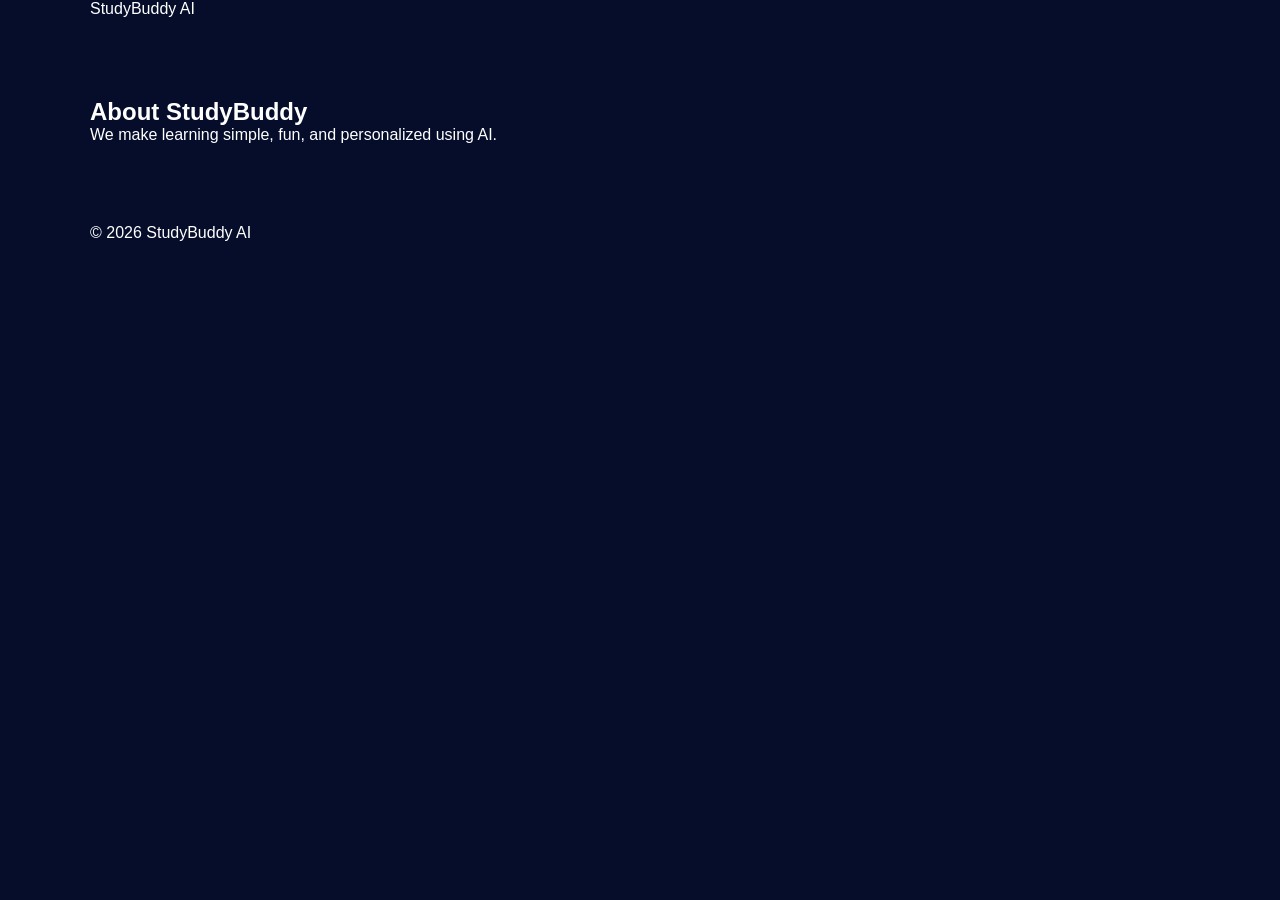
==== about.html @ c29f7d3c "new" ====
<!DOCTYPE html>
<html lang="en">
<head>
<meta charset="UTF-8">
<title>About</title>
<link rel="stylesheet" href="styles.css">
</head>

<body>

<div id="navbar"></div>

<section class="section container reveal">
  <h2>About StudyBuddy</h2>
  <p>We make learning simple, fun, and personalized using AI.</p>
</section>

<div id="footer"></div>

<script src="app.js"></script>
</body>
</html>
---- styles.css ----
:root {
  --bg: #050d2a;
  --primary: #7c3aed;
  --text: #fff;
  --glass: rgba(255,255,255,0.06);
  --border: rgba(255,255,255,0.1);
}

/* RESET */
* { margin: 0; padding: 0; box-sizing: border-box; }

body {
  font-family: sans-serif;
  background: var(--bg);
  color: var(--text);
}

/* LAYOUT */
.container {
  width: 90%;
  max-width: 1100px;
  margin: auto;
}

.section {
  padding: 80px 0;
}

/* HERO */
.hero {
  display: grid;
  grid-template-columns: 1fr 1fr;
  padding-top: 120px;
  gap: 40px;
}

.gradient {
  color: #9d5aff;
}

/* HERO CARD */
.hero-card {
  background: var(--glass);
  padding: 60px;
  border-radius: 20px;
  text-align: center;
}

.hero-card img {
  width: 120px;
  transition: 0.4s;
}

.hero-card:hover img {
  transform: scale(1.1) rotate(2deg);
}

/* GRID */
.grid {
  display: grid;
  grid-template-columns: repeat(auto-fit, minmax(220px,1fr));
  gap: 20px;
}

/* CARD */
.card {
  background: var(--glass);
  padding: 30px;
  border-radius: 20px;
  text-align: center;
  transition: 0.3s;
  position: relative;
  overflow: hidden;
}

/* ICON */
.icon {
  width: 60px;
  margin-bottom: 12px;
  transition: 0.4s;
}

/* ICON HOVER */
.card:hover .icon {
  transform: translateY(-8px) scale(1.1);
}

/* CARD HOVER */
.card:hover {
  transform: translateY(-10px);
  box-shadow: 0 20px 50px rgba(124,58,237,0.3);
}

/* GLOW */
.card::before {
  content: "";
  position: absolute;
  inset: 0;
  background: radial-gradient(circle at top, rgba(124,58,237,0.2), transparent);
  opacity: 0;
  transition: 0.4s;
}

.card:hover::before {
  opacity: 1;
}

/* BUTTON */
.btn-primary {
  background: var(--primary);
  padding: 12px 25px;
  border-radius: 25px;
  border: none;
  color: white;
}

/* SCROLL ANIMATION */
.reveal {
  opacity: 0;
  transform: translateY(30px);
  transition: 0.6s;
}

.reveal.visible {
  opacity: 1;
  transform: none;
}

/* MOBILE */
@media(max-width:768px){
  .hero { grid-template-columns: 1fr; }
}
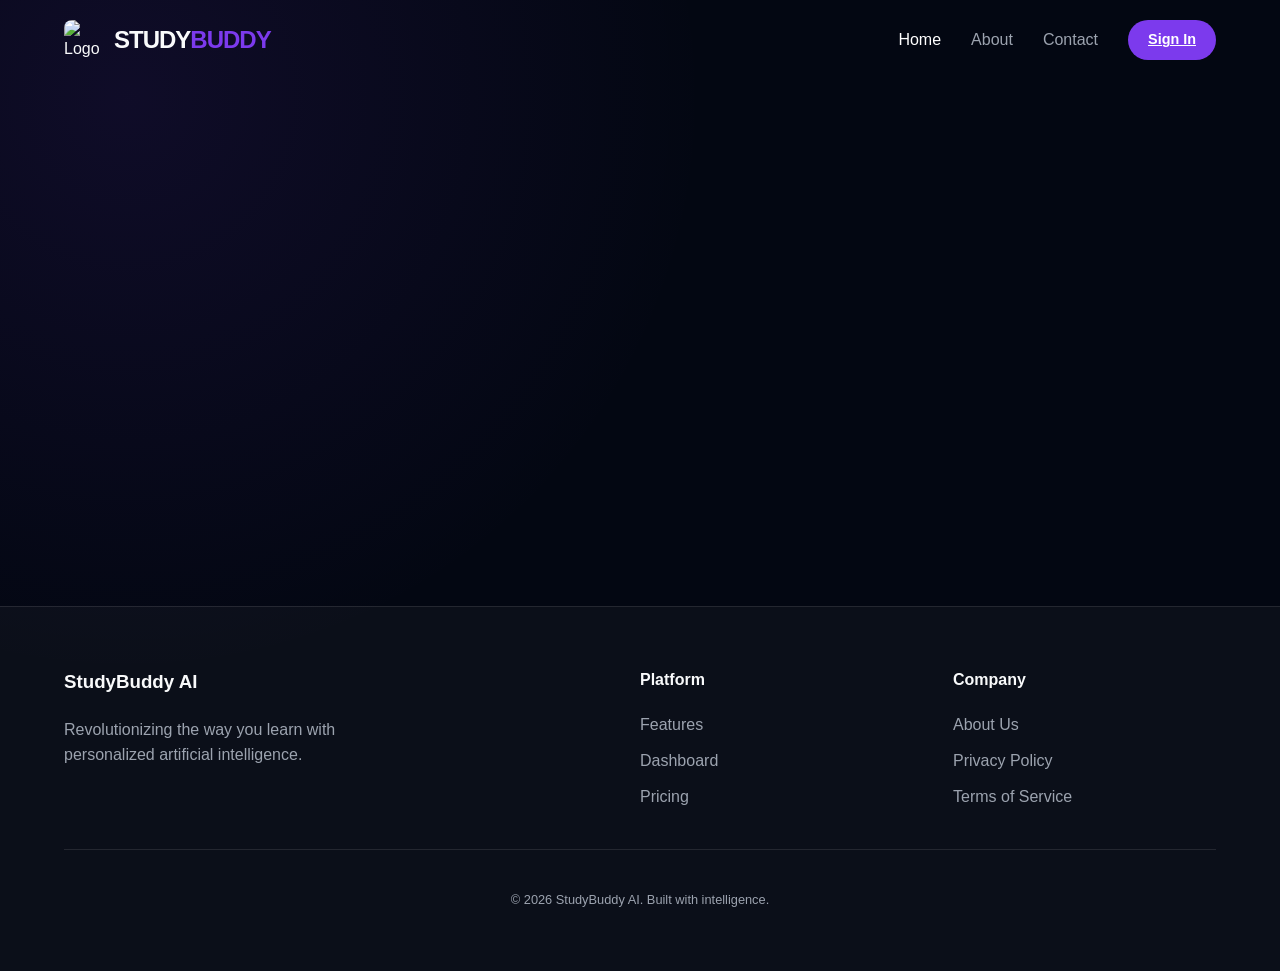
==== commit d559889b: "updated" ====
--- a/about.html
+++ b/about.html
@@ -1,22 +1,22 @@
 <!DOCTYPE html>
 <html lang="en">
 <head>
-<meta charset="UTF-8">
-<title>About</title>
-<link rel="stylesheet" href="styles.css">
+    <meta charset="UTF-8">
+    <title>About | StudyBuddy AI</title>
+    <link rel="stylesheet" href="styles.css">
 </head>
-
 <body>
-
-<div id="navbar"></div>
-
-<section class="section container reveal">
-  <h2>About StudyBuddy</h2>
-  <p>We make learning simple, fun, and personalized using AI.</p>
-</section>
-
-<div id="footer"></div>
-
-<script src="app.js"></script>
+    <div id="navbar"></div>
+    <section class="section container reveal" style="padding: 120px 0;">
+        <div class="card">
+            <h1 style="color: var(--accent); margin-bottom: 20px;">About StudyBuddy</h1>
+            <p style="font-size: 1.2rem; color: var(--text-muted);">
+                We are redefining education by combining neural-network AI with intuitive design. 
+                Our mission is to make learning simple, fun, and personalized for everyone.
+            </p>
+        </div>
+    </section>
+    <div id="footer"></div>
+    <script src="app.js"></script>
 </body>
 </html>
--- a/styles.css
+++ b/styles.css
@@ -1,132 +1,81 @@
+/* --- Design System --- */
 :root {
-  --bg: #050d2a;
+  --bg: #030712;
   --primary: #7c3aed;
-  --text: #fff;
-  --glass: rgba(255,255,255,0.06);
-  --border: rgba(255,255,255,0.1);
+  --accent: #00d4ff;
+  --glass: rgba(255, 255, 255, 0.03);
+  --glass-border: rgba(255, 255, 255, 0.1);
+  --text: #f9fafb;
+  --text-muted: #9ca3af;
+  --transition: all 0.4s cubic-bezier(0.175, 0.885, 0.32, 1.275);
 }
 
-/* RESET */
 * { margin: 0; padding: 0; box-sizing: border-box; }
 
 body {
-  font-family: sans-serif;
-  background: var(--bg);
+  font-family: 'Inter', sans-serif;
+  background-color: var(--bg);
+  background-image: radial-gradient(circle at 10% 10%, rgba(124, 58, 237, 0.1), transparent 40%);
   color: var(--text);
+  line-height: 1.6;
 }
 
-/* LAYOUT */
-.container {
-  width: 90%;
-  max-width: 1100px;
-  margin: auto;
+.container { width: 90%; max-width: 1200px; margin: auto; }
+
+/* --- Reusable Glass Card --- */
+.card {
+  background: var(--glass);
+  backdrop-filter: blur(12px);
+  border: 1px solid var(--glass-border);
+  border-radius: 24px;
+  padding: 2rem;
+  transition: var(--transition);
 }
 
-.section {
-  padding: 80px 0;
+.card:hover {
+  transform: translateY(-10px);
+  border-color: var(--primary);
+  box-shadow: 0 20px 40px rgba(0,0,0,0.4);
 }
 
-/* HERO */
-.hero {
-  display: grid;
-  grid-template-columns: 1fr 1fr;
-  padding-top: 120px;
-  gap: 40px;
+/* --- Image Scaling --- */
+.hero-img {
+  width: 100%;
+  max-width: 450px;
+  height: auto;
+  filter: drop-shadow(0 0 30px rgba(124, 58, 237, 0.3));
+  animation: float 6s ease-in-out infinite;
 }
 
-.gradient {
-  color: #9d5aff;
+.icon-img {
+  width: 80px;
+  height: 80px;
+  object-fit: contain;
+  margin-bottom: 1.5rem;
 }
 
-/* HERO CARD */
-.hero-card {
-  background: var(--glass);
-  padding: 60px;
-  border-radius: 20px;
-  text-align: center;
+@keyframes float {
+  0%, 100% { transform: translateY(0); }
+  50% { transform: translateY(-20px); }
 }
 
-.hero-card img {
-  width: 120px;
-  transition: 0.4s;
+/* --- Buttons --- */
+.btn-primary {
+  background: var(--primary);
+  color: white;
+  padding: 1rem 2.5rem;
+  border-radius: 50px;
+  border: none;
+  font-weight: 700;
+  cursor: pointer;
+  transition: var(--transition);
 }
 
-.hero-card:hover img {
-  transform: scale(1.1) rotate(2deg);
+.btn-primary:hover {
+  transform: scale(1.05);
+  box-shadow: 0 0 20px var(--primary);
 }
 
-/* GRID */
-.grid {
-  display: grid;
-  grid-template-columns: repeat(auto-fit, minmax(220px,1fr));
-  gap: 20px;
-}
-
-/* CARD */
-.card {
-  background: var(--glass);
-  padding: 30px;
-  border-radius: 20px;
-  text-align: center;
-  transition: 0.3s;
-  position: relative;
-  overflow: hidden;
-}
-
-/* ICON */
-.icon {
-  width: 60px;
-  margin-bottom: 12px;
-  transition: 0.4s;
-}
-
-/* ICON HOVER */
-.card:hover .icon {
-  transform: translateY(-8px) scale(1.1);
-}
-
-/* CARD HOVER */
-.card:hover {
-  transform: translateY(-10px);
-  box-shadow: 0 20px 50px rgba(124,58,237,0.3);
-}
-
-/* GLOW */
-.card::before {
-  content: "";
-  position: absolute;
-  inset: 0;
-  background: radial-gradient(circle at top, rgba(124,58,237,0.2), transparent);
-  opacity: 0;
-  transition: 0.4s;
-}
-
-.card:hover::before {
-  opacity: 1;
-}
-
-/* BUTTON */
-.btn-primary {
-  background: var(--primary);
-  padding: 12px 25px;
-  border-radius: 25px;
-  border: none;
-  color: white;
-}
-
-/* SCROLL ANIMATION */
-.reveal {
-  opacity: 0;
-  transform: translateY(30px);
-  transition: 0.6s;
-}
-
-.reveal.visible {
-  opacity: 1;
-  transform: none;
-}
-
-/* MOBILE */
-@media(max-width:768px){
-  .hero { grid-template-columns: 1fr; }
-}+/* --- Animations --- */
+.reveal { opacity: 0; transform: translateY(30px); transition: 0.8s ease-out; }
+.reveal.visible { opacity: 1; transform: translateY(0); }
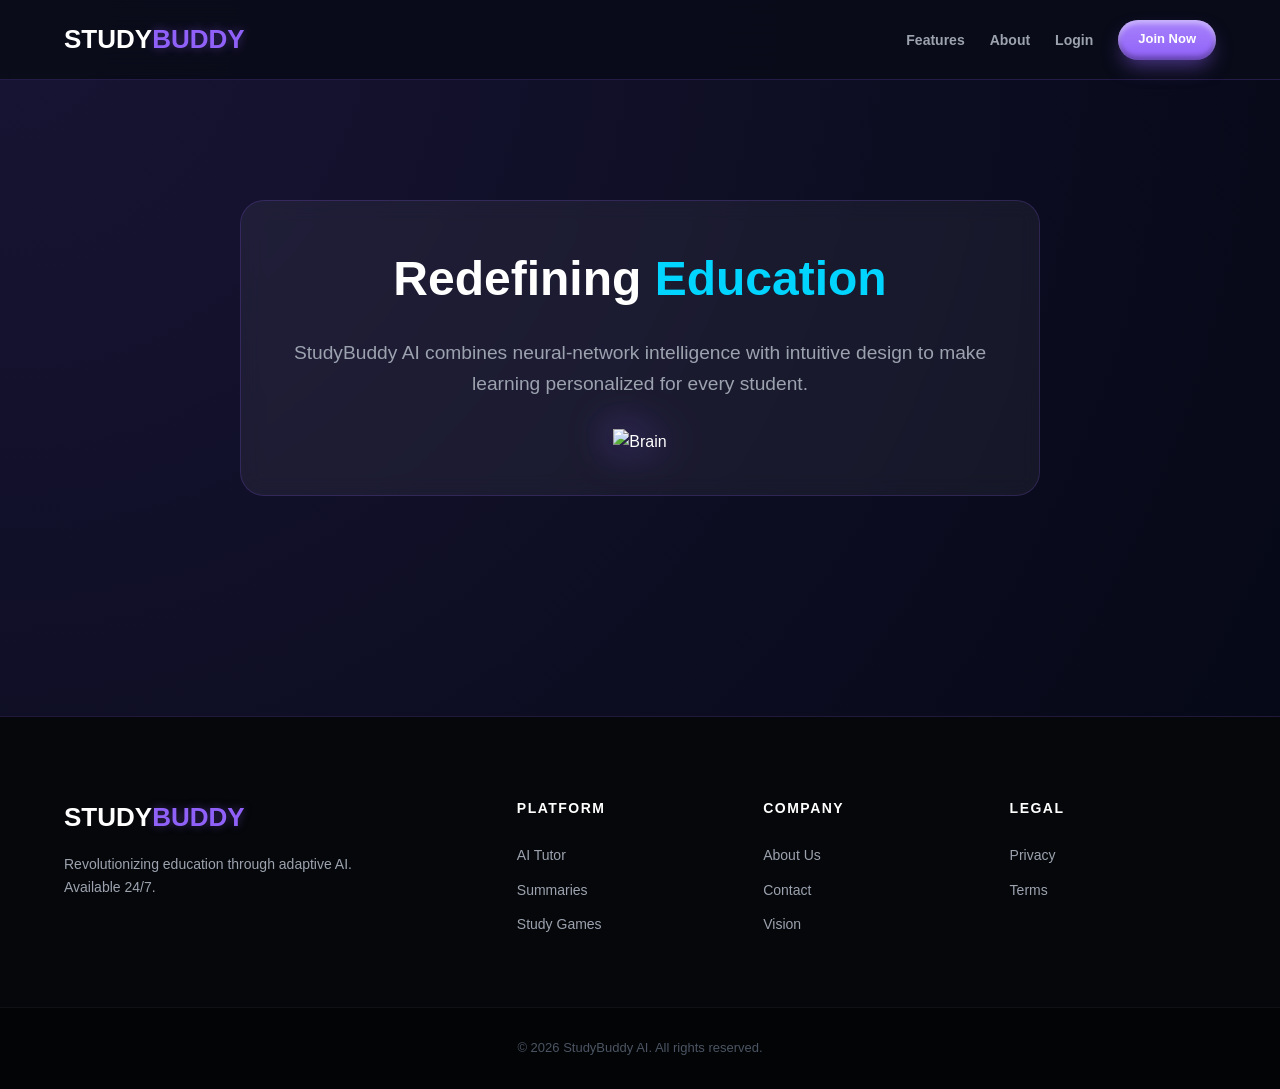
==== commit c5ee49d1: "updated" ====
--- a/about.html
+++ b/about.html
@@ -4,19 +4,221 @@
     <meta charset="UTF-8">
     <title>About | StudyBuddy AI</title>
     <link rel="stylesheet" href="styles.css">
+    <style>
+        /* --- 1. GLOBAL THEME --- */
+        :root {
+            --bg: #030712;
+            --nav-bg: rgba(10, 12, 26, 0.95);
+            --primary: #9061f9;
+            --primary-light: #a782fa;
+            --accent: #00d4ff;
+            --glass: rgba(255, 255, 255, 0.05);
+            --border: rgba(144, 97, 249, 0.2);
+            --text: #ffffff;
+            --text-muted: #9ca3af;
+        }
+
+        * { box-sizing: border-box; margin: 0; padding: 0; }
+
+        body {
+            background-color: var(--bg);
+            background-image: radial-gradient(circle at top left, rgba(144, 97, 249, 0.15), transparent);
+            color: var(--text);
+            font-family: 'Inter', sans-serif;
+            line-height: 1.6;
+            overflow-x: hidden;
+            padding-top: 80px;
+        }
+
+        .container { width: 90%; max-width: 1200px; margin: 0 auto; }
+
+        /* --- 2. NAVBAR --- */
+        .navbar {
+            position: fixed;
+            top: 0; left: 0; width: 100%; height: 80px;
+            background: var(--nav-bg);
+            backdrop-filter: blur(20px);
+            border-bottom: 1px solid var(--border);
+            z-index: 9999;
+            display: flex;
+            align-items: center;
+        }
+
+        .nav-container {
+            width: 90%; max-width: 1200px; margin: 0 auto;
+            display: flex; justify-content: space-between; align-items: center;
+        }
+
+        .logo { text-decoration: none; font-weight: 900; font-size: 26px; display: flex; }
+        .logo-study { color: #fff; }
+        .logo-buddy { color: var(--primary); text-shadow: 0 0 10px rgba(144, 97, 249, 0.4); }
+
+        .nav-links { list-style: none; display: flex; align-items: center; gap: 25px; }
+        .nav-links a { text-decoration: none; color: var(--text-muted); font-weight: 600; font-size: 14px; transition: 0.3s; }
+        .nav-links a:hover { color: var(--primary); }
+
+        /* --- 3. 3D PILL BUTTON --- */
+        .button-17 {
+            display: inline-flex;
+            align-items: center;
+            justify-content: center;
+            background: linear-gradient(180deg, var(--primary-light) 0%, var(--primary) 100%);
+            color: #fff !important;
+            text-decoration: none !important;
+            font-weight: 700;
+            height: 54px;
+            padding: 0 40px;
+            border-radius: 100px;
+            border: none;
+            cursor: pointer;
+            box-shadow: 0 10px 20px -5px rgba(144, 97, 249, 0.5), 
+                        inset 0 4px 5px rgba(255, 255, 255, 0.4), 
+                        inset 0 -4px 5px rgba(0, 0, 0, 0.3);
+            transition: 0.2s;
+        }
+        .button-17:hover { transform: translateY(-3px); box-shadow: 0 15px 30px -5px rgba(144, 97, 249, 0.6); }
+        .nav-btn { height: 40px !important; padding: 0 20px !important; font-size: 13px !important; }
+
+        /* --- 4. HERO & FLOATING AI --- */
+        .hero { display: flex; align-items: center; padding: 100px 0; gap: 50px; }
+        .hero-content h1 { font-size: 3.5rem; line-height: 1.1; font-weight: 800; }
+        .accent-text { color: var(--accent); }
+        .btn-group { display: flex; flex-direction: column; gap: 10px; margin-top: 30px; }
+        .sub-label { font-size: 12px; color: var(--text-muted); padding-left: 45px; opacity: 0.6; }
+
+        .hero-img { width: 100%; max-width: 450px; filter: drop-shadow(0 0 30px rgba(144, 97, 249, 0.2)); }
+        
+        .floating-ai { animation: float 6s ease-in-out infinite; }
+        @keyframes float {
+            0%, 100% { transform: translateY(0px); }
+            50% { transform: translateY(-20px); }
+        }
+
+        /* --- 5. FEATURE GRID & HOVER GLOW --- */
+        .section-title { text-align: center; font-size: 2.5rem; margin: 80px 0 50px; }
+        .grid { display: grid; grid-template-columns: repeat(auto-fit, minmax(240px, 1fr)); gap: 25px; padding-bottom: 100px; }
+
+        .card {
+            background: var(--glass);
+            padding: 40px 25px;
+            border-radius: 24px;
+            border: 1px solid var(--border);
+            text-align: center;
+            transition: 0.3s;
+            position: relative;
+        }
+        .card:hover { 
+            transform: translateY(-10px); 
+            border-color: var(--primary); 
+            box-shadow: 0 0 30px rgba(144, 97, 249, 0.2); 
+            background: rgba(144, 97, 249, 0.05);
+        }
+        .icon-img { width: 80px; height: 80px; margin-bottom: 20px; filter: drop-shadow(0 10px 15px rgba(144, 97, 249, 0.3)); }
+
+        /* --- 6. UNBREAKABLE GRID FOOTER --- */
+        .footer {
+            background: #05070a;
+            border-top: 1px solid var(--border);
+            padding: 80px 0 0 0;
+            margin-top: 100px;
+            width: 100%;
+        }
+
+        .footer-grid {
+            width: 90%; max-width: 1200px; margin: 0 auto;
+            display: grid;
+            grid-template-columns: 2fr 1fr 1fr 1fr; 
+            gap: 40px;
+            padding-bottom: 60px;
+        }
+
+        .footer-brand p { color: var(--text-muted); font-size: 14px; margin-top: 15px; max-width: 300px; }
+
+        .footer-col h4 {
+            color: #fff; font-size: 14px; text-transform: uppercase; 
+            margin-bottom: 25px; letter-spacing: 1.5px;
+        }
+
+        .footer-col a {
+            display: block; color: var(--text-muted); 
+            text-decoration: none; font-size: 14px; 
+            margin-bottom: 12px; transition: 0.2s;
+        }
+        .footer-col a:hover { color: var(--primary); transform: translateX(5px); }
+
+        .footer-bottom {
+            background: rgba(0, 0, 0, 0.4);
+            padding: 30px 0;
+            border-top: 1px solid rgba(255, 255, 255, 0.05);
+            text-align: center;
+            color: #4b5563; font-size: 13px;
+        }
+
+        /* Responsive */
+        @media (max-width: 992px) {
+            .footer-grid { grid-template-columns: 1fr 1fr; }
+            .hero { flex-direction: column; text-align: center; }
+        }
+        @media (max-width: 600px) {
+            .footer-grid { grid-template-columns: 1fr; text-align: center; }
+            .footer-brand { align-items: center; display: flex; flex-direction: column; }
+        }
+    </style>
 </head>
 <body>
-    <div id="navbar"></div>
-    <section class="section container reveal" style="padding: 120px 0;">
-        <div class="card">
-            <h1 style="color: var(--accent); margin-bottom: 20px;">About StudyBuddy</h1>
-            <p style="font-size: 1.2rem; color: var(--text-muted);">
-                We are redefining education by combining neural-network AI with intuitive design. 
-                Our mission is to make learning simple, fun, and personalized for everyone.
+    <nav class="navbar">
+        <div class="nav-container">
+            <a href="index.html" class="logo">
+                <span class="logo-study">STUDY</span><span class="logo-buddy">BUDDY</span>
+            </a>
+            <ul class="nav-links">
+                <li><a href="features.html">Features</a></li>
+                <li><a href="about.html">About</a></li>
+                <li><a href="login.html">Login</a></li>
+                <li><a href="register.html" class="button-17 nav-btn">Join Now</a></li>
+            </ul>
+        </div>  
+    </nav>
+
+    <div class="container" style="padding: 120px 0;">
+        <div class="card" style="text-align: center; max-width: 800px; margin: 0 auto;">
+            <h1 style="font-size: 3rem; margin-bottom: 20px;">Redefining <span class="accent-text">Education</span></h1>
+            <p style="font-size: 1.2rem; color: var(--text-muted); margin-bottom: 30px;">
+                StudyBuddy AI combines neural-network intelligence with intuitive design to make learning personalized for every student.
             </p>
+            <img src="images/brain.png" alt="Brain" style="width: 150px; filter: drop-shadow(0 0 20px var(--primary));">
         </div>
-    </section>
-    <div id="footer"></div>
-    <script src="app.js"></script>
+    </div>
+
+    <footer class="footer">
+        <div class="footer-grid">
+            <div class="footer-brand">
+                <div class="logo">
+                    <span class="logo-study">STUDY</span><span class="logo-buddy">BUDDY</span>
+                </div>
+                <p>Revolutionizing education through adaptive AI. Available 24/7.</p>
+            </div>
+            <div class="footer-col">
+                <h4>Platform</h4>
+                <a href="#">AI Tutor</a>
+                <a href="#">Summaries</a>
+                <a href="#">Study Games</a>
+            </div>
+            <div class="footer-col">
+                <h4>Company</h4>
+                <a href="about.html">About Us</a>
+                <a href="contact.html">Contact</a>
+                <a href="#">Vision</a>
+            </div>
+            <div class="footer-col">
+                <h4>Legal</h4>
+                <a href="#">Privacy</a>
+                <a href="#">Terms</a>
+            </div>
+        </div>
+        <div class="footer-bottom">
+            &copy; 2026 StudyBuddy AI. All rights reserved.<span class="accent-text"></span>
+        </div>
+    </footer>
 </body>
 </html>
--- a/styles.css
+++ b/styles.css
@@ -1,81 +1,115 @@
-/* --- Design System --- */
+/* --- GLOBAL THEME & VARIABLES --- */
 :root {
-  --bg: #030712;
-  --primary: #7c3aed;
-  --accent: #00d4ff;
-  --glass: rgba(255, 255, 255, 0.03);
-  --glass-border: rgba(255, 255, 255, 0.1);
-  --text: #f9fafb;
-  --text-muted: #9ca3af;
-  --transition: all 0.4s cubic-bezier(0.175, 0.885, 0.32, 1.275);
+    --bg: #030712;
+    --nav-bg: rgba(10, 12, 26, 0.95);
+    --primary: #9061f9;
+    --primary-light: #a782fa;
+    --accent: #00d4ff;
+    --glass: rgba(255, 255, 255, 0.05);
+    --border: rgba(144, 97, 249, 0.2);
+    --text: #ffffff;
+    --text-muted: #9ca3af;
+    --transition: all 0.3s cubic-bezier(0.4, 0, 0.2, 1);
 }
 
-* { margin: 0; padding: 0; box-sizing: border-box; }
+* { box-sizing: border-box; margin: 0; padding: 0; }
 
 body {
-  font-family: 'Inter', sans-serif;
-  background-color: var(--bg);
-  background-image: radial-gradient(circle at 10% 10%, rgba(124, 58, 237, 0.1), transparent 40%);
-  color: var(--text);
-  line-height: 1.6;
+    background-color: var(--bg);
+    background-image: radial-gradient(circle at top left, rgba(144, 97, 249, 0.15), transparent);
+    color: var(--text);
+    font-family: 'Inter', sans-serif;
+    line-height: 1.6;
+    overflow-x: hidden;
+    padding-top: 80px; /* Space for navbar */
 }
 
-.container { width: 90%; max-width: 1200px; margin: auto; }
+.container { width: 90%; max-width: 1200px; margin: 0 auto; }
 
-/* --- Reusable Glass Card --- */
-.card {
-  background: var(--glass);
-  backdrop-filter: blur(12px);
-  border: 1px solid var(--glass-border);
-  border-radius: 24px;
-  padding: 2rem;
-  transition: var(--transition);
+/* --- NAVBAR --- */
+.navbar {
+    position: fixed;
+    top: 0; left: 0; width: 100%; height: 80px;
+    background: var(--nav-bg);
+    backdrop-filter: blur(20px);
+    border-bottom: 1px solid var(--border);
+    z-index: 9999;
+    display: flex;
+    align-items: center;
 }
 
-.card:hover {
-  transform: translateY(-10px);
-  border-color: var(--primary);
-  box-shadow: 0 20px 40px rgba(0,0,0,0.4);
+.nav-container {
+    width: 90%; max-width: 1200px; margin: 0 auto;
+    display: flex; justify-content: space-between; align-items: center;
 }
 
-/* --- Image Scaling --- */
-.hero-img {
-  width: 100%;
-  max-width: 450px;
-  height: auto;
-  filter: drop-shadow(0 0 30px rgba(124, 58, 237, 0.3));
-  animation: float 6s ease-in-out infinite;
+.logo { text-decoration: none; font-weight: 900; font-size: 26px; display: flex; }
+.logo-study { color: #fff; }
+.logo-buddy { color: var(--primary); text-shadow: 0 0 10px rgba(144, 97, 249, 0.4); }
+
+.nav-links { list-style: none; display: flex; align-items: center; gap: 25px; }
+.nav-links a { text-decoration: none; color: var(--text-muted); font-weight: 600; font-size: 14px; transition: 0.3s; }
+.nav-links a:hover { color: var(--primary); }
+
+/* --- 3D PILL BUTTON --- */
+.button-17 {
+    display: inline-flex;
+    align-items: center;
+    justify-content: center;
+    background: linear-gradient(180deg, var(--primary-light) 0%, var(--primary) 100%);
+    color: #fff !important;
+    text-decoration: none !important;
+    font-weight: 700;
+    height: 54px;
+    padding: 0 40px;
+    border-radius: 100px;
+    border: none;
+    cursor: pointer;
+    box-shadow: 0 10px 20px -5px rgba(144, 97, 249, 0.5), 
+                inset 0 4px 5px rgba(255, 255, 255, 0.4), 
+                inset 0 -4px 5px rgba(0, 0, 0, 0.3);
+    transition: 0.2s;
+}
+.button-17:hover { transform: translateY(-3px); box-shadow: 0 15px 30px -5px rgba(144, 97, 249, 0.6); }
+
+/* --- CONTENT CARDS --- */
+.card {
+    background: var(--glass);
+    padding: 40px;
+    border-radius: 30px;
+    border: 1px solid var(--border);
+    backdrop-filter: blur(10px);
+    transition: var(--transition);
 }
 
-.icon-img {
-  width: 80px;
-  height: 80px;
-  object-fit: contain;
-  margin-bottom: 1.5rem;
+.accent-text { color: var(--accent); }
+
+/* --- UNBREAKABLE FOOTER --- */
+.footer {
+    background: #05070a;
+    border-top: 1px solid var(--border);
+    padding: 80px 0 0 0;
+    margin-top: 100px;
+    width: 100%;
 }
 
-@keyframes float {
-  0%, 100% { transform: translateY(0); }
-  50% { transform: translateY(-20px); }
+.footer-grid {
+    width: 90%; max-width: 1200px; margin: 0 auto;
+    display: grid;
+    grid-template-columns: 2fr 1fr 1fr 1fr; 
+    gap: 40px;
+    padding-bottom: 60px;
 }
 
-/* --- Buttons --- */
-.btn-primary {
-  background: var(--primary);
-  color: white;
-  padding: 1rem 2.5rem;
-  border-radius: 50px;
-  border: none;
-  font-weight: 700;
-  cursor: pointer;
-  transition: var(--transition);
-}
+.footer-brand p { color: var(--text-muted); font-size: 14px; margin-top: 15px; max-width: 300px; }
+.footer-col h4 { color: #fff; font-size: 14px; text-transform: uppercase; margin-bottom: 25px; letter-spacing: 1.5px; }
+.footer-col a { display: block; color: var(--text-muted); text-decoration: none; font-size: 14px; margin-bottom: 12px; transition: 0.2s; }
+.footer-col a:hover { color: var(--primary); transform: translateX(5px); }
 
-.btn-primary:hover {
-  transform: scale(1.05);
-  box-shadow: 0 0 20px var(--primary);
-}
-
-/* --- Animations --- */
-.reveal { opacity: 0; transform: translateY(30px); transition: 0.8s ease-out; }
-.reveal.visible { opacity: 1; transform: translateY(0); }+.footer-bottom {
+    background: rgba(0, 0, 0, 0.4);
+    padding: 30px 0;
+    border-top: 1px solid rgba(255, 255, 255, 0.05);
+    text-align: center;
+    color: #4b5563; font-size: 13px;
+}
